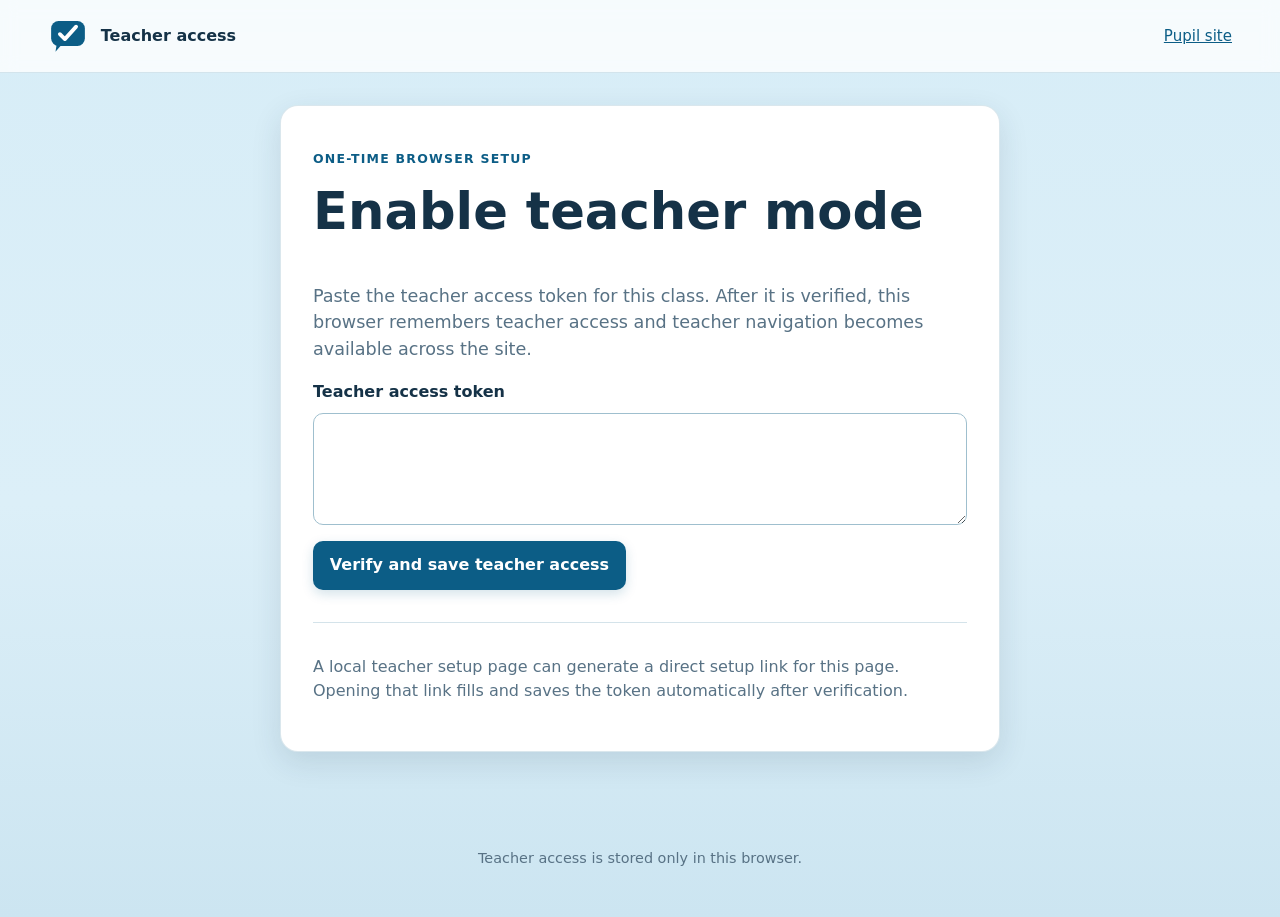
==== become-teacher/index.html @ 76112d2b "init" ====
<!doctype html>
<html lang="en">
<head>
  <meta charset="utf-8">
  <meta name="viewport" content="width=device-width, initial-scale=1">
  <meta name="theme-color" content="#dceff8">
  <title>Become teacher · VG1 Vocabulary Test</title>
  <link rel="icon" href="../assets/logo.svg" type="image/svg+xml">
  <link rel="stylesheet" href="../styles/main.css">
</head>
<body>
<header class="site-header">
  <div class="brand"><img src="../assets/logo.svg" alt=""><span>Teacher access</span></div>
  <div class="header-meta"><a href="../">Pupil site</a><a href="../teacher/" data-teacher-nav hidden>Teacher dashboard</a></div>
</header>
<main class="shell">
  <section class="card narrow">
    <p class="eyebrow">One-time browser setup</p>
    <h1>Enable teacher mode</h1>
    <p class="lead">Paste the teacher access token for this class. After it is verified, this browser remembers teacher access and teacher navigation becomes available across the site.</p>
    <form id="teacher-form">
      <div class="form-row"><label for="teacher-token">Teacher access token</label><textarea id="teacher-token" spellcheck="false" required></textarea></div>
      <p id="teacher-status" class="status" hidden></p>
      <div class="actions"><button class="btn" type="submit">Verify and save teacher access</button></div>
    </form>
    <hr>
    <p class="muted">A local teacher setup page can generate a direct setup link for this page. Opening that link fills and saves the token automatically after verification.</p>
  </section>
</main>
<footer class="footer">Teacher access is stored only in this browser.</footer>
<script type="module" src="../scripts/page-become-teacher.js"></script>
<script type="module" src="../scripts/header.js"></script>
</body>
</html>
---- styles/main.css ----
:root {
  --bg: #dceff8;
  --surface: #ffffff;
  --surface-soft: #f6fbfe;
  --ink: #153247;
  --muted: #587285;
  --line: #b8d4e2;
  --primary: #0c5d86;
  --primary-dark: #084666;
  --success: #1f7a43;
  --success-bg: #dff4e7;
  --warning: #8b6500;
  --warning-bg: #fff2bd;
  --danger: #a32626;
  --danger-bg: #ffe2e2;
  --shadow: 0 10px 30px rgba(21, 50, 71, .12);
  --radius: 18px;
}

* { box-sizing: border-box; }
[hidden] { display: none !important; }
html { color-scheme: light; }
body {
  margin: 0;
  min-height: 100vh;
  font-family: Inter, ui-sans-serif, system-ui, -apple-system, BlinkMacSystemFont, "Segoe UI", sans-serif;
  background: linear-gradient(180deg, #d7edf7 0%, var(--bg) 55%, #cce5f1 100%);
  color: var(--ink);
  line-height: 1.5;
}
body.finished-green { background: #dff4e7; }
body.is-locked { overflow: hidden; }
a { color: var(--primary); }
button, input, select, textarea { font: inherit; }
button, input, select, textarea { border-radius: 10px; }
button { cursor: pointer; }
button:disabled { cursor: not-allowed; opacity: .5; }

.skip-link {
  position: absolute; left: -9999px; top: 0; z-index: 9999;
  background: #fff; color: #000; padding: .75rem 1rem;
}
.skip-link:focus { left: 1rem; top: 1rem; }

.site-header {
  display: flex; align-items: center; justify-content: space-between; gap: 1rem;
  padding: 1rem clamp(1rem, 4vw, 3rem);
  background: rgba(255,255,255,.78);
  border-bottom: 1px solid rgba(12,93,134,.15);
  backdrop-filter: blur(8px);
}
.brand { display: flex; align-items: center; gap: .8rem; font-weight: 800; }
.brand img { width: 40px; height: 40px; }
.header-meta { display: flex; align-items: center; gap: .75rem; color: var(--muted); font-size: .94rem; }

.shell { width: min(1050px, calc(100% - 2rem)); margin: 2rem auto 4rem; }
.card {
  background: var(--surface);
  border: 1px solid rgba(12,93,134,.15);
  border-radius: var(--radius);
  box-shadow: var(--shadow);
  padding: clamp(1.25rem, 3vw, 2rem);
}
.card + .card { margin-top: 1rem; }
.narrow { width: min(720px, 100%); margin-inline: auto; }
.center { text-align: center; }

h1, h2, h3 { line-height: 1.15; margin-top: 0; }
h1 { font-size: clamp(2rem, 5vw, 3.2rem); }
h2 { font-size: clamp(1.45rem, 3vw, 2rem); }
h3 { font-size: 1.1rem; }
p.lead { font-size: 1.1rem; color: var(--muted); }
.muted { color: var(--muted); }
.eyebrow { color: var(--primary); text-transform: uppercase; letter-spacing: .1em; font-size: .78rem; font-weight: 800; }

.form-row { display: grid; gap: .55rem; margin: 1rem 0; }
label { font-weight: 700; }
input, select, textarea {
  width: 100%; padding: .85rem 1rem; border: 1px solid #9fbfce; background: #fff; color: var(--ink);
}
input:focus, select:focus, textarea:focus, button:focus-visible, a:focus-visible {
  outline: 3px solid rgba(12,93,134,.28); outline-offset: 2px;
}
textarea { min-height: 7rem; resize: vertical; }
.input-large { font-size: 1.3rem; letter-spacing: .08em; text-align: center; }

.actions { display: flex; flex-wrap: wrap; gap: .75rem; align-items: center; margin-top: 1rem; }
.actions.centered { justify-content: center; }
.btn {
  border: 0; padding: .78rem 1.05rem; background: var(--primary); color: #fff; font-weight: 800;
  box-shadow: 0 4px 12px rgba(12,93,134,.18);
}
.btn:hover:not(:disabled) { background: var(--primary-dark); }
.btn-secondary { background: #e7f1f6; color: var(--ink); border: 1px solid #a9c9d8; box-shadow: none; }
.btn-secondary:hover:not(:disabled) { background: #d9ebf4; }
.btn-success { background: var(--success); }
.btn-danger { background: var(--danger); }
.btn-small { padding: .45rem .7rem; font-size: .9rem; }
.btn-link { border: 0; background: transparent; color: var(--primary); text-decoration: underline; box-shadow: none; padding: .4rem; }

.status { margin: .8rem 0; padding: .8rem 1rem; border-radius: 10px; border-left: 4px solid var(--primary); background: #edf7fb; }
.status[data-kind="success"] { border-color: var(--success); background: var(--success-bg); }
.status[data-kind="warning"] { border-color: var(--warning); background: var(--warning-bg); }
.status[data-kind="error"] { border-color: var(--danger); background: var(--danger-bg); }
.status:empty, .status[hidden] { display: none; }

.rules { display: grid; gap: .65rem; padding-left: 1.2rem; }
.rules li { padding-left: .25rem; }
.callout { background: #f0f8fc; border: 1px solid #b7d7e6; border-radius: 12px; padding: 1rem; }
.callout-warning { background: #fff4cd; border-color: #ebcf6c; }
.callout-danger { background: #ffe9e9; border-color: #e8aaaa; }

.question-shell { min-height: 62vh; display: grid; align-content: center; }
.test-topline { display: flex; justify-content: space-between; gap: 1rem; align-items: center; color: var(--muted); font-weight: 700; }
.pill { display: inline-flex; align-items: center; border-radius: 999px; padding: .35rem .65rem; background: #eef6fa; border: 1px solid #bfd9e6; font-size: .85rem; }
.question-card { margin-top: 1rem; padding: clamp(1.5rem, 5vw, 3.2rem); text-align: center; background: #fff; border-radius: 22px; border: 1px solid #b9d5e2; box-shadow: var(--shadow); }
.direction { color: var(--muted); font-weight: 800; text-transform: uppercase; letter-spacing: .07em; font-size: .8rem; }
.prompt { font-size: clamp(2.3rem, 7vw, 5rem); margin: 1rem 0 1.4rem; word-break: break-word; }
.answer-box { width: min(650px, 100%); margin: 0 auto; font-size: 1.35rem; text-align: center; }
.definition { width: min(650px, 100%); margin: 1rem auto 0; color: var(--muted); background: var(--surface-soft); padding: .8rem 1rem; border-radius: 10px; }
.question-nav { display: flex; gap: .75rem; justify-content: space-between; margin-top: 1.3rem; }
.question-nav .btn { min-width: 130px; }

.overlay, .lock-screen {
  position: fixed; inset: 0; z-index: 1000; display: grid; place-items: center; padding: 1rem;
  background: rgba(15, 38, 53, .58); backdrop-filter: blur(5px);
}
.overlay[hidden], .lock-screen[hidden] { display: none; }
.overlay-card { width: min(520px, 100%); background: #fff; border-radius: 18px; padding: 1.5rem; box-shadow: 0 20px 60px rgba(0,0,0,.25); }
.lock-screen { background: #9e1f1f; color: #fff; }
.lock-card { width: min(760px, 100%); background: #fff; color: #3b1717; border-radius: 18px; padding: 2rem; box-shadow: 0 20px 60px rgba(0,0,0,.35); }
.lock-card h2 { color: var(--danger); font-size: 2.2rem; }
.code-box { font-family: ui-monospace, SFMono-Regular, Menlo, monospace; background: #f4f4f4; padding: .75rem; border-radius: 8px; overflow-wrap: anywhere; }

.finished-card { border: 2px solid #76b993; }
.finished-green .site-header { background: rgba(232, 250, 239, .9); }
.receipt { font-size: 2rem; letter-spacing: .14em; font-weight: 900; color: var(--success); }

.result-row, .final-result-row { display: flex; justify-content: space-between; gap: 1rem; align-items: center; padding: .8rem 1rem; border-radius: 10px; margin: .45rem 0; }
.result-correct, .final-correct { background: #e2f6e9; border: 1px solid #9fd0ae; }
.result-uncertain { background: #fff4c9; border: 1px solid #e1c66a; }
.result-wrong, .result-blank, .final-wrong { background: #ffe4e4; border: 1px solid #e3a1a1; }
.final-result-row small { display: block; color: var(--muted); margin-top: .2rem; }
.final-result-row > span { font-weight: 900; }

.practice-shell { border: 3px solid #58a875; }
.feedback { padding: .9rem 1rem; margin-top: 1rem; border-radius: 10px; font-weight: 800; }
.feedback-correct { background: #dff4e7; color: #195e35; }
.feedback-uncertain { background: #fff2bd; color: #735800; }
.feedback-wrong, .feedback-blank { background: #ffe2e2; color: #8f2222; }

.metrics { display: grid; grid-template-columns: repeat(auto-fit, minmax(130px, 1fr)); gap: .75rem; margin: 1rem 0; }
.metric { background: var(--surface-soft); border: 1px solid #c5dce6; border-radius: 12px; padding: .9rem; }
.metric strong { display: block; font-size: 1.35rem; }
.metric span { color: var(--muted); font-size: .85rem; }

.test-overview { display: grid; grid-template-columns: repeat(auto-fit, minmax(220px, 1fr)); gap: .75rem; }
.test-card, .history-card { text-align: left; border: 1px solid #b5d2df; background: #fff; padding: 1rem; border-radius: 12px; color: var(--ink); }
.test-card strong, .history-card strong { display: block; }
.test-card span, .history-card span, .history-card small { display: block; color: var(--muted); margin-top: .3rem; }
.test-card.selected { border: 2px solid var(--primary); background: #edf8fc; }

.table-wrap { width: 100%; overflow-x: auto; }
table { width: 100%; border-collapse: collapse; min-width: 760px; }
th, td { padding: .7rem .65rem; text-align: left; border-bottom: 1px solid #d9e7ee; }
th { color: var(--muted); font-size: .85rem; text-transform: uppercase; letter-spacing: .03em; }
.danger-text { color: var(--danger); font-weight: 800; }

.correction-grid { display: grid; grid-template-columns: 1fr 1fr; gap: 1rem; margin: 1rem 0; }
.correction-answer { font-size: 1.5rem; font-weight: 800; padding: 1rem; border-radius: 10px; background: #f4f8fa; }
.correction-actions { display: grid; grid-template-columns: 1fr 1fr; gap: 1rem; margin: 1.2rem 0; }
.correction-actions .btn { min-height: 76px; font-size: 1.1rem; }

.history-list { display: grid; gap: .75rem; }
.history-card { display: grid; grid-template-columns: 1fr auto; align-items: center; }
.history-card small { grid-column: 1 / -1; }

.diag-list { list-style: none; padding: 0; }
.diag-list li { padding: .7rem .8rem; margin: .4rem 0; border-radius: 8px; }
.diag-ok { background: #e2f6e9; }
.diag-fail { background: #ffe4e4; }

.fatal { width: min(700px, calc(100% - 2rem)); margin: 3rem auto; background: #fff; padding: 2rem; border-radius: 16px; }
.footer { text-align: center; color: var(--muted); padding: 2rem 1rem 3rem; font-size: .9rem; }

@media (max-width: 720px) {
  .site-header { align-items: flex-start; }
  .header-meta { flex-direction: column; align-items: flex-end; }
  .question-nav, .actions { flex-direction: column; align-items: stretch; }
  .question-nav .btn { width: 100%; }
  .correction-grid, .correction-actions { grid-template-columns: 1fr; }
}

@media (prefers-reduced-motion: reduce) {
  *, *::before, *::after { scroll-behavior: auto !important; transition: none !important; animation: none !important; }
}
.sr-only { position: absolute !important; width: 1px !important; height: 1px !important; padding: 0 !important; margin: -1px !important; overflow: hidden !important; clip: rect(0,0,0,0) !important; white-space: nowrap !important; border: 0 !important; }
hr { border: 0; border-top: 1px solid #d4e3ea; margin: 2rem 0; }

.a11y-large { font-size: 118%; }
.a11y-high-contrast { --bg:#d3ecf7; --ink:#071f2e; --muted:#314e60; --primary:#004d73; --primary-dark:#00344f; --line:#6c9caf; }
.a11y-high-contrast .card, .a11y-high-contrast .question-card { border-width: 2px; }

#correction-panel.correction-uncertain { border: 3px solid #d6b744; background: #fffdf4; }
#correction-panel.correction-wrong { border: 3px solid #ce6d6d; background: #fff7f7; }

/* Teacher navigation and dashboard organization */
.actions.spread { justify-content: space-between; }
.dashboard-topbar { display: grid; grid-template-columns: 1fr minmax(220px, 330px); gap: 1.25rem; align-items: end; }
.compact-select { margin: 0; }
.dashboard-tabs { display: flex; gap: .5rem; flex-wrap: wrap; margin: 1rem 0; padding: .4rem; background: rgba(255,255,255,.72); border: 1px solid #c4dce7; border-radius: 14px; }
.dashboard-tab { border: 0; background: transparent; color: var(--muted); font-weight: 800; padding: .72rem .9rem; border-radius: 10px; cursor: pointer; }
.dashboard-tab:hover { background: #edf6fa; color: var(--ink); }
.dashboard-tab.active { background: var(--primary); color: #fff; }
.unlock-tool-grid { display: grid; grid-template-columns: 1fr 1fr; gap: 1rem; align-items: end; }
.unlock-code-input { text-transform: uppercase; letter-spacing: .28em; text-align: center; font-family: ui-monospace, SFMono-Regular, Menlo, monospace; font-size: 1.8rem; font-weight: 900; }
.unlock-big-code { font-family: ui-monospace, SFMono-Regular, Menlo, monospace; letter-spacing: .35em; font-size: clamp(2.4rem, 10vw, 4.5rem); font-weight: 900; text-align: center; background: #f6dddd; border: 2px solid #d78181; border-radius: 14px; padding: 1rem; margin: 1rem 0; }

@media (max-width: 720px) {
  .dashboard-topbar, .unlock-tool-grid { grid-template-columns: 1fr; }
  .dashboard-tabs { display: grid; grid-template-columns: 1fr 1fr; }
}
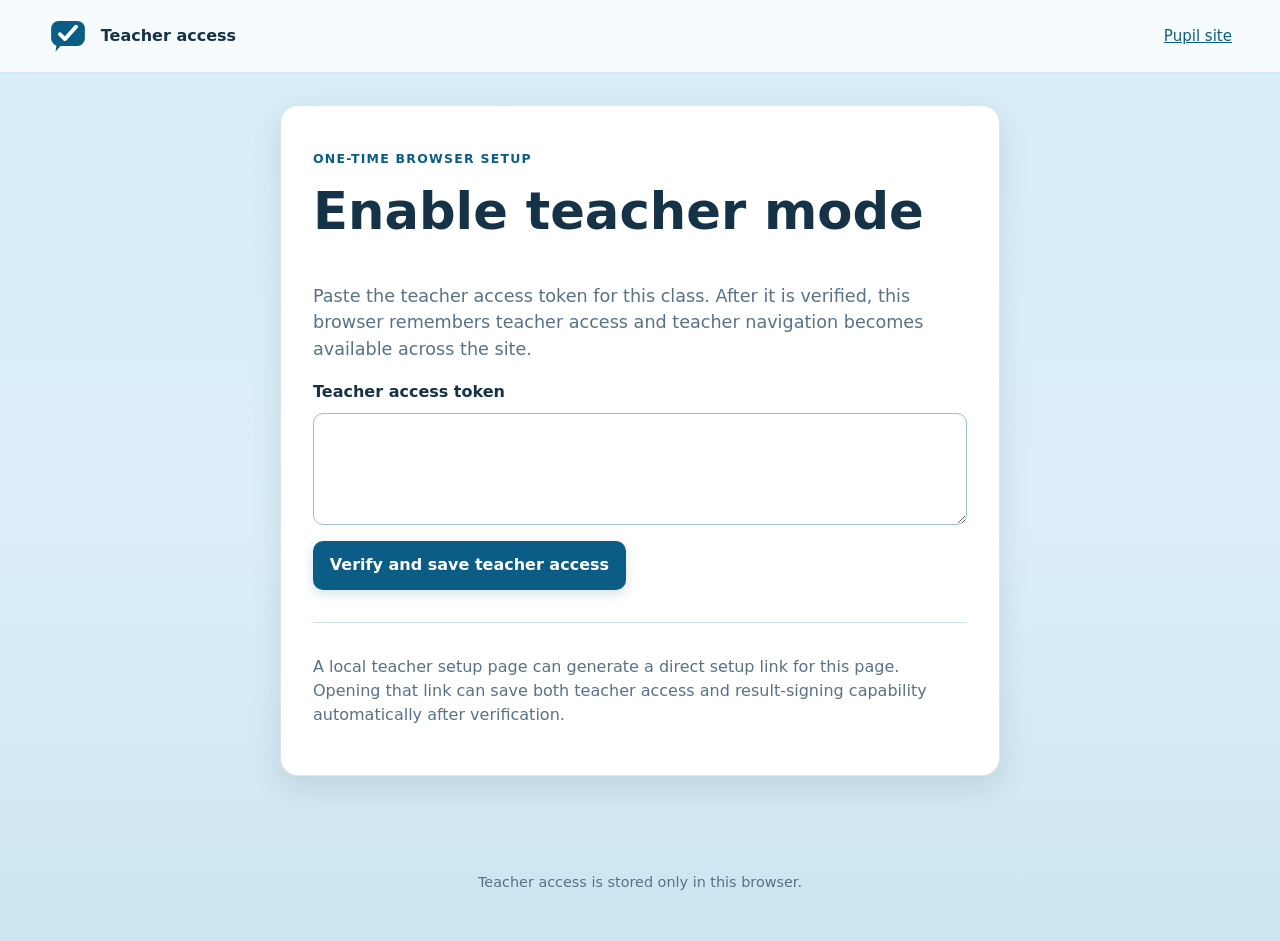
==== commit 472aa1da: "regenerated with new results coed" ====
--- a/become-teacher/index.html
+++ b/become-teacher/index.html
@@ -24,7 +24,7 @@
       <div class="actions"><button class="btn" type="submit">Verify and save teacher access</button></div>
     </form>
     <hr>
-    <p class="muted">A local teacher setup page can generate a direct setup link for this page. Opening that link fills and saves the token automatically after verification.</p>
+    <p class="muted">A local teacher setup page can generate a direct setup link for this page. Opening that link can save both teacher access and result-signing capability automatically after verification.</p>
   </section>
 </main>
 <footer class="footer">Teacher access is stored only in this browser.</footer>
--- a/styles/main.css
+++ b/styles/main.css
@@ -220,3 +220,6 @@
   .dashboard-topbar, .unlock-tool-grid { grid-template-columns: 1fr; }
   .dashboard-tabs { display: grid; grid-template-columns: 1fr 1fr; }
 }
+
+/* During a committed test session, keep pupil navigation focused on the test. */
+.test-session-active .header-meta a { display: none !important; }
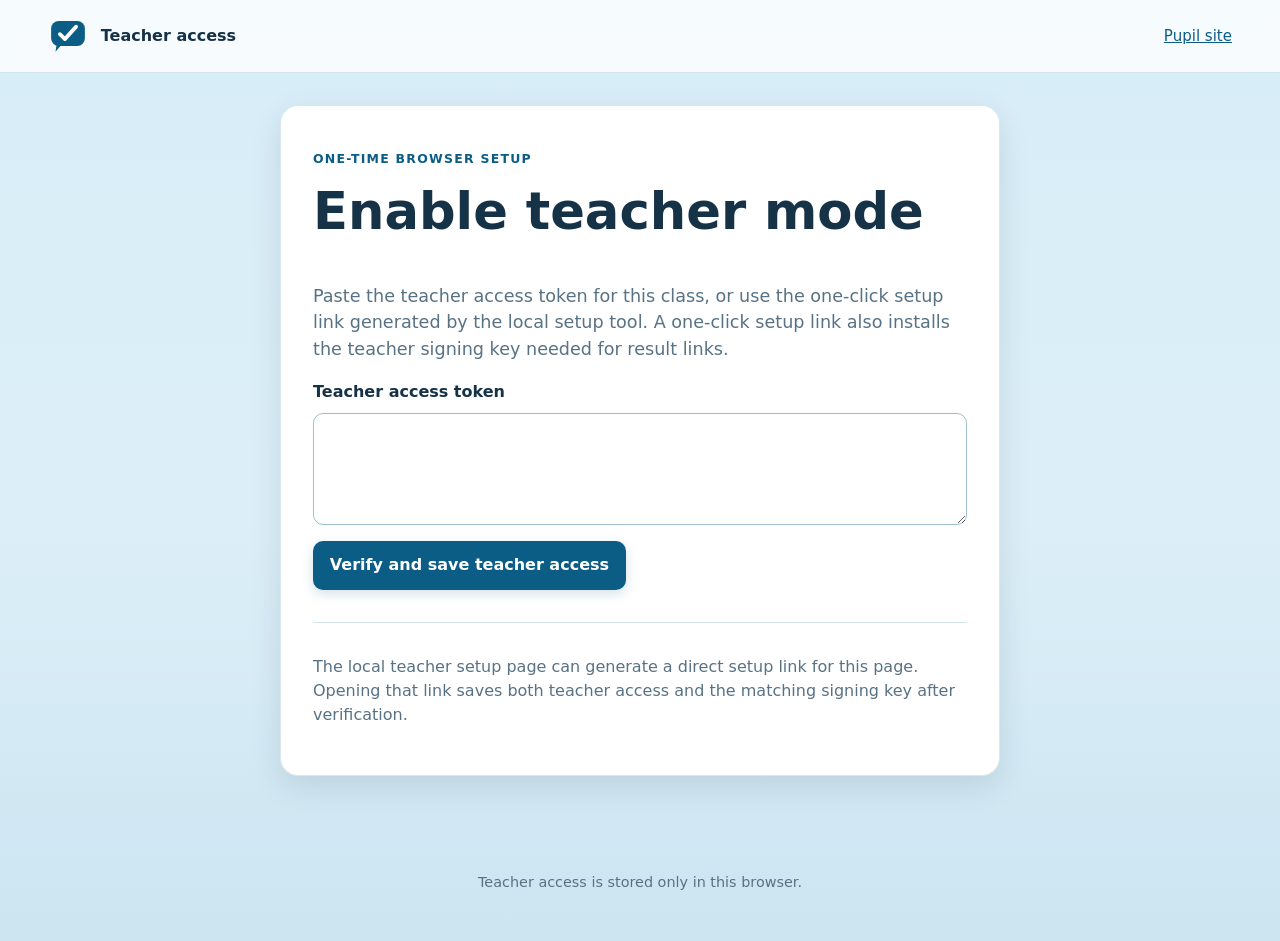
==== commit 6dec852b: "hope to fix lockdown not working" ====
--- a/become-teacher/index.html
+++ b/become-teacher/index.html
@@ -17,14 +17,14 @@
   <section class="card narrow">
     <p class="eyebrow">One-time browser setup</p>
     <h1>Enable teacher mode</h1>
-    <p class="lead">Paste the teacher access token for this class. After it is verified, this browser remembers teacher access and teacher navigation becomes available across the site.</p>
+    <p class="lead">Paste the teacher access token for this class, or use the one-click setup link generated by the local setup tool. A one-click setup link also installs the teacher signing key needed for result links.</p>
     <form id="teacher-form">
       <div class="form-row"><label for="teacher-token">Teacher access token</label><textarea id="teacher-token" spellcheck="false" required></textarea></div>
       <p id="teacher-status" class="status" hidden></p>
       <div class="actions"><button class="btn" type="submit">Verify and save teacher access</button></div>
     </form>
     <hr>
-    <p class="muted">A local teacher setup page can generate a direct setup link for this page. Opening that link can save both teacher access and result-signing capability automatically after verification.</p>
+    <p class="muted">The local teacher setup page can generate a direct setup link for this page. Opening that link saves both teacher access and the matching signing key after verification.</p>
   </section>
 </main>
 <footer class="footer">Teacher access is stored only in this browser.</footer>
